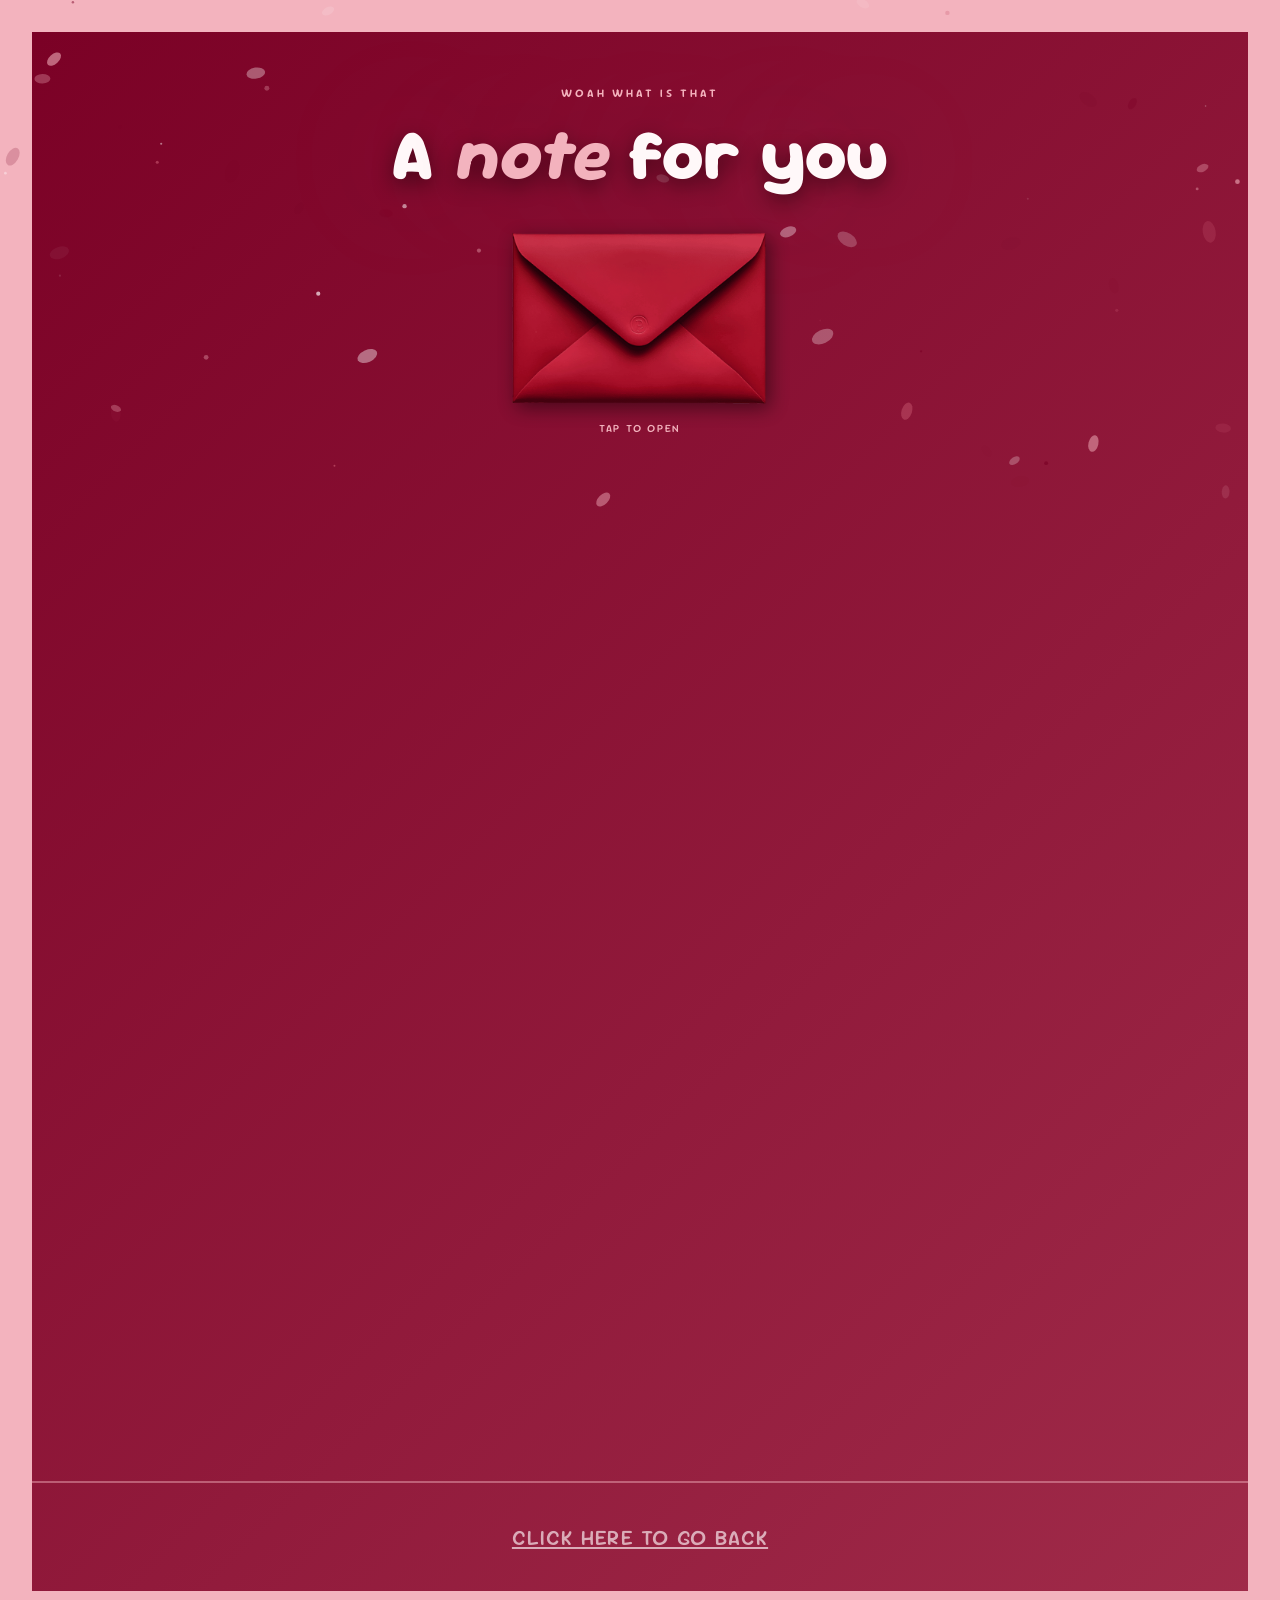
==== flowers.html @ 379592ff "Add files via upload" ====
<!DOCTYPE html>
<html lang="en">
<head>
  <meta charset="UTF-8" />
  <meta name="viewport" content="width=device-width, initial-scale=1.0" />
  <title>A Gift For You — Birthday 2026</title>

  <!-- Google Fonts -->
  <link rel="preconnect" href="https://fonts.googleapis.com" />
  <link rel="preconnect" href="https://fonts.gstatic.com" crossorigin />
  <link href="https://fonts.googleapis.com/css2?family=Sour+Gummy:ital,wght@0,100..900;1,100..900&display=swap" rel="stylesheet" />

  <link rel="stylesheet" href="flowers.css" />
</head>
<body>

  <!-- Petal + sparkles -->
  <canvas id="petals" aria-hidden="true"></canvas>

  <div class="page">

    <header class="page-header">
      <p class="page-eyebrow">Woah what is that</p>
      <h1 class="page-title">
        A <em>note</em> for you
      </h1>
    </header>

    <!-- enveloppe image to click -->
    <div class="seal-wrap" id="sealWrap" aria-live="polite">
      <div>
        <div
          id="seal"
          role="button"
          tabindex="0"
          aria-label="Click to open your letter"
          class="seal"
        >
          <img
            src="Images/envelope.png"
            alt="A bouquet of flowers — click to open your letter"
            id="sealImg"
          />
        </div>
        <p class="seal-hint" id="sealHint">Tap to open</p>
      </div>
    </div>

    <!-- note card -->
    <div class="letter-wrap" id="letterWrap" aria-hidden="true">
      <div class="letter-card">

        <!-- corner decorations -->
        <svg class="floral-corner tl" viewBox="0 0 120 120" fill="none" xmlns="http://www.w3.org/2000/svg" aria-hidden="true">
          <path d="M10 110 Q10 10 110 10" stroke="#8FAF7E" stroke-width="1.5" fill="none"/>
          <circle cx="28" cy="42" r="8" fill="#E8A0B0" opacity=".7"/>
          <circle cx="42" cy="26" r="6" fill="#D4A44C" opacity=".6"/>
          <circle cx="18" cy="62" r="5" fill="#E8A0B0" opacity=".5"/>
          <path d="M22 48 Q26 36 36 34" stroke="#8FAF7E" stroke-width="1" fill="none"/>
          <path d="M14 70 Q16 58 24 54" stroke="#8FAF7E" stroke-width="1" fill="none"/>
          <circle cx="55" cy="18" r="4" fill="#E8A0B0" opacity=".5"/>
          <path d="M48 22 Q52 14 58 14" stroke="#8FAF7E" stroke-width="1" fill="none"/>
          <ellipse cx="32" cy="52" rx="5" ry="9" fill="#8FAF7E" opacity=".4" transform="rotate(-40 32 52)"/>
          <ellipse cx="46" cy="34" rx="4" ry="7" fill="#8FAF7E" opacity=".35" transform="rotate(-65 46 34)"/>
          <ellipse cx="20" cy="74" rx="3.5" ry="6" fill="#8FAF7E" opacity=".35" transform="rotate(-20 20 74)"/>
        </svg>

        <svg class="floral-corner tr" viewBox="0 0 120 120" fill="none" xmlns="http://www.w3.org/2000/svg" aria-hidden="true">
          <path d="M10 110 Q10 10 110 10" stroke="#8FAF7E" stroke-width="1.5" fill="none"/>
          <circle cx="28" cy="42" r="8" fill="#E8A0B0" opacity=".7"/>
          <circle cx="42" cy="26" r="6" fill="#D4A44C" opacity=".6"/>
          <circle cx="18" cy="62" r="5" fill="#E8A0B0" opacity=".5"/>
          <path d="M22 48 Q26 36 36 34" stroke="#8FAF7E" stroke-width="1" fill="none"/>
          <circle cx="55" cy="18" r="4" fill="#E8A0B0" opacity=".5"/>
          <ellipse cx="32" cy="52" rx="5" ry="9" fill="#8FAF7E" opacity=".4" transform="rotate(-40 32 52)"/>
          <ellipse cx="46" cy="34" rx="4" ry="7" fill="#8FAF7E" opacity=".35" transform="rotate(-65 46 34)"/>
        </svg>

        <svg class="floral-corner bl" viewBox="0 0 120 120" fill="none" xmlns="http://www.w3.org/2000/svg" aria-hidden="true">
          <path d="M10 110 Q10 10 110 10" stroke="#8FAF7E" stroke-width="1.5" fill="none"/>
          <circle cx="28" cy="42" r="7" fill="#D4A44C" opacity=".65"/>
          <circle cx="42" cy="26" r="9" fill="#E8A0B0" opacity=".7"/>
          <circle cx="18" cy="62" r="5" fill="#D4A44C" opacity=".5"/>
          <ellipse cx="32" cy="52" rx="5" ry="9" fill="#8FAF7E" opacity=".4" transform="rotate(-40 32 52)"/>
          <ellipse cx="46" cy="34" rx="4" ry="7" fill="#8FAF7E" opacity=".35" transform="rotate(-65 46 34)"/>
        </svg>

        <svg class="floral-corner br" viewBox="0 0 120 120" fill="none" xmlns="http://www.w3.org/2000/svg" aria-hidden="true">
          <path d="M10 110 Q10 10 110 10" stroke="#8FAF7E" stroke-width="1.5" fill="none"/>
          <circle cx="28" cy="42" r="8" fill="#E8A0B0" opacity=".7"/>
          <circle cx="42" cy="26" r="6" fill="#D4A44C" opacity=".6"/>
          <circle cx="18" cy="62" r="5" fill="#E8A0B0" opacity=".5"/>
          <ellipse cx="32" cy="52" rx="5" ry="9" fill="#8FAF7E" opacity=".4" transform="rotate(-40 32 52)"/>
        </svg>

        <div class="letter-content">

          <p class="letter-greeting">
            Dear <span class="placeholder-text">Raya</span>,
          </p>

          <p class="letter-body">
            <span class="placeholder-text">
              I’m not very good at writing messages, but it felt important to write one for someone who does so much and brings so much joy to my daily life, even from an ocean away.
            </span>
          </p>

          <p class="letter-body">
            <span class="placeholder-text">
              I’ve been incredibly proud of you this year. The effort you’ve put into school and everything you’ve achieved has been amazing to watch.
              You deserve a day filled with happiness, laughter, and all the appreciation in the world. I hope this next year brings you exciting opportunities, new challenges to chase, and plenty of reasons to be proud of yourself.
              And hopefully, we’ll get to share many more memories together along the way.
            </span>
          </p>

          <p class="letter-body">
            <span class="placeholder-text">
              People say addictions can be bad, but this might genuinely be the healthiest addiction I’ll ever know.
              You’ve become such a safe place in my life, someone I can always turn to and trust. I love everything about you, both inside and out, and I hope that never changes.
              Keep chasing your goals, keep surrounding yourself with the people you love, and keep shining as brightly as you always do. Happy Birthday.
            </span>
          </p>

          <div class="letter-sign-off">
            <span class="placeholder-text">With all my appreciation,</span><br />
            <span class="letter-signature placeholder-text">Felix 𖹭.</span>
          </div>

        </div><!-- /letter-content -->
      </div><!-- /letter-card -->
    </div><!-- /letter-wrap -->

  </div><!-- /page -->

  <footer>
    <a style="text-decoration: none;" href="Home.html">
    <p class="hint">Click here to go back</p>
  </a>
  </footer>

  <!-- sparkles and petal -->
  <script>
    (() => {
      const canvas = document.getElementById('petals');
      const ctx    = canvas.getContext('2d');

      if (window.matchMedia('(prefers-reduced-motion: reduce)').matches) return;

      const PINK  = 'rgba(243, 179, 190,';
      const PETAL = 'rgba(199, 87, 111,';
      const DEEP  = 'rgba(122, 0, 37,';
      const WHITE = 'rgba(255, 248, 249,';

      let W, H, particles = [];

      function resize() {
        W = canvas.width  = window.innerWidth;
        H = canvas.height = window.innerHeight;
      }

      function rand(a, b) { return a + Math.random() * (b - a); }

      function createParticle() {
        const type   = Math.random() > .55 ? 'petal' : 'sparkle';
        const colors = [PINK, PETAL, DEEP, WHITE];
        return {
          type,
          x:            rand(0, W),
          y:            rand(-H * .2, H * .5),
          r:            type === 'petal' ? rand(3, 7) : rand(.8, 2.5),
          speed:        rand(.3, .9),
          opacity:      rand(.25, .75),
          drift:        rand(-.5, .5),
          wobble:       rand(0, Math.PI * 2),
          wobbleSpeed:  rand(.01, .035),
          wobbleAmt:    rand(.4, 1.2),
          color:        colors[Math.floor(Math.random() * colors.length)],
          twinkle:      rand(0, Math.PI * 2),
          twinkleSpeed: rand(.02, .05),
          angle:        rand(0, Math.PI * 2),
          angleSpeed:   rand(-.015, .015),
        };
      }

      function drawPetal(p) {
        ctx.save();
        ctx.translate(p.x, p.y);
        ctx.rotate(p.angle);
        ctx.scale(1, 1.7);
        ctx.beginPath();
        ctx.arc(0, 0, p.r, 0, Math.PI * 2);
        const alpha = p.opacity * (.55 + .45 * Math.sin(p.twinkle));
        ctx.fillStyle = `${p.color}${alpha.toFixed(2)})`;
        ctx.fill();
        ctx.restore();
      }

      function drawSparkle(p) {
        const alpha = p.opacity * (.5 + .5 * Math.sin(p.twinkle));
        ctx.beginPath();
        ctx.arc(p.x, p.y, p.r, 0, Math.PI * 2);
        ctx.fillStyle = `${p.color}${alpha.toFixed(2)})`;
        ctx.fill();
      }

      function init() {
        resize();
        particles = Array.from({ length: 65 }, createParticle);
      }

      function draw() {
        ctx.clearRect(0, 0, W, H);
        for (const p of particles) {
          p.wobble     += p.wobbleSpeed;
          p.angle      += p.angleSpeed;
          p.twinkle    += p.twinkleSpeed;
          p.y          += p.speed;
          p.x          += p.drift + Math.sin(p.wobble) * p.wobbleAmt;
          if (p.type === 'petal') drawPetal(p);
          else                    drawSparkle(p);
          if (p.y > H + 20 || p.x < -20 || p.x > W + 20) {
            Object.assign(p, createParticle(), { y: rand(-60, -10) });
          }
        }
        requestAnimationFrame(draw);
      }

      window.addEventListener('resize', resize);
      init();
      draw();
    })();
  </script>

  <!-- old seal -->
  <script>
    (() => {
      const seal       = document.getElementById('seal');
      const sealHint   = document.getElementById('sealHint');
      const letterWrap = document.getElementById('letterWrap');
      const petalRow   = document.getElementById('petalRow');
      let opened       = false;

      function openLetter() {
        if (opened) return;
        opened = true;

        seal.classList.add('cracking');
        sealHint.style.opacity = '0';

        setTimeout(() => {
          seal.style.display     = 'none';
          sealHint.style.display = 'none';
          letterWrap.setAttribute('aria-hidden', 'false');
          letterWrap.classList.add('open');
          setTimeout(() => petalRow.classList.add('visible'), 800);
        }, 520);
      }

      seal.addEventListener('click', openLetter);
      seal.addEventListener('keydown', e => {
        if (e.key === 'Enter' || e.key === ' ') { e.preventDefault(); openLetter(); }
      });

      // Reduced motion — skip straight to open
      if (window.matchMedia('(prefers-reduced-motion: reduce)').matches) {
        seal.style.display     = 'none';
        sealHint.style.display = 'none';
        letterWrap.setAttribute('aria-hidden', 'false');
        letterWrap.classList.add('open');
        petalRow.classList.add('visible');
      }
    })();
  </script>

</body>
</html>
---- flowers.css ----
/* reset */
*, *::before, *::after {
  box-sizing: border-box;
  margin: 0;
  padding: 0;
}

:root {
  --pink:       rgb(243, 179, 190);
  --pink-soft:  rgba(243, 179, 190, 0.18);
  --pink-mid:   rgba(243, 179, 190, 0.45);
  --crimson:    #570013;
  --rose-mid:   #c7576f;
  --deep:       #7a0025;
  --white:      #fff8f9;
  --white-dim:  rgba(255, 248, 249, 0.65);

  /* Letter-specific */
  --cream:      #FDF6EC;
  --ink:        #2C1A0E;
  --ink-dim:    rgba(44, 26, 14, 0.65);
  --ink-faint:  rgba(44, 26, 14, 0.12);

  --border-w:   2rem;
  --border-clr: rgb(243, 179, 190);
}

html { scroll-behavior: smooth; }

body {
  border: var(--border-w) solid var(--border-clr);
  background: linear-gradient(-45deg, #570013, #c7576f, #7a0025);
  background-size: 400% 400%;
  animation: gradientMove 15s ease infinite;
  font-family: 'Sour Gummy', cursive;
  color: var(--white);
  min-height: 100vh;
  overflow-x: hidden;
  position: relative;
  display: flex;
  flex-direction: column;
  align-items: center;
  justify-content: flex-start;
}

/* nic keyframes */
@keyframes gradientMove {
  0%   { background-position: 0% 50%; }
  50%  { background-position: 100% 50%; }
  100% { background-position: 0% 50%; }
}

@keyframes fadeUp {
  from { opacity: 0; transform: translateY(24px); }
  to   { opacity: 1; transform: translateY(0); }
}

@keyframes unfurl {
  0% {
    opacity: 0;
    transform: perspective(900px) rotateX(18deg) scaleY(0.82) translateY(32px);
    box-shadow: 0 4px 24px rgba(44, 26, 14, .18);
  }
  60% {
    opacity: 1;
    transform: perspective(900px) rotateX(-3deg) scaleY(1.01) translateY(-4px);
  }
  100% {
    opacity: 1;
    transform: perspective(900px) rotateX(0deg) scaleY(1) translateY(0);
    box-shadow: 0 24px 64px rgba(44, 26, 14, .28), 0 4px 16px rgba(44, 26, 14, .12);
  }
}

@keyframes sealCrack {
  0%   { transform: scale(1) rotate(0deg);   opacity: 1; }
  40%  { transform: scale(1.1) rotate(-5deg); opacity: 1; }
  70%  { transform: scale(0.9) rotate(3deg);  opacity: 0.6; }
  100% { transform: scale(0) rotate(10deg);   opacity: 0; }
}

@keyframes shimmer {
  0%, 100% { opacity: .5; }
  50%       { opacity: 1; }
}

#petals {
  position: fixed;
  inset: 0;
  pointer-events: none;
  z-index: 0;
}

/* page wrapper */
.page {
  position: relative;
  z-index: 1;
  width: 100%;
  display: flex;
  flex-direction: column;
  align-items: center;
  padding: clamp(2.5rem, 6vh, 5rem) clamp(1rem, 4vw, 3rem) clamp(3rem, 8vh, 6rem);
  gap: clamp(1.5rem, 3vh, 2.8rem);
}

/* page header */
.page-header {
  text-align: center;
  animation: fadeUp .7s ease both;
}

.page-eyebrow {
  font-size: .72rem;
  font-weight: 600;
  letter-spacing: .24em;
  text-transform: uppercase;
  color: var(--pink);
  margin-bottom: .9rem;
}

.page-title {
  font-size: clamp(2rem, 7vw, 4.5rem);
  font-weight: 800;
  color: var(--white);
  text-shadow:
    0 .1em .3em rgba(0, 0, 0, .45),
    0 0 2em rgba(243, 179, 190, .3);
  line-height: 1.1;
  margin-bottom: .5rem;
}

.page-title em {
  font-style: italic;
  color: var(--pink);
}

.page-divider {
  width: 48px;
  height: 2px;
  background: var(--pink);
  border-radius: 2px;
  opacity: .6;
  margin: 1.2rem auto 0;
}

/* seal wrap */
.seal-wrap {
  display: flex;
  align-items: center;
  justify-content: center;
  flex-direction: column;
  animation: fadeUp .6s ease .2s both;
}

/* seal */
.seal {
  display: inline-block;
  cursor: pointer;
}

.seal img {
  width: clamp(140px, 28vw, 260px);
  height: auto;
  display: block;
  opacity: .88;
  filter: drop-shadow(0.3rem 0.35rem 0.6rem rgba(0, 0, 0, .55));
  transition:
    transform .35s cubic-bezier(.34, 1.56, .64, 1),
    filter .35s ease,
    opacity .3s ease;
}

.seal:hover img,
.seal:focus-visible img {
  transform: scale(1.08) rotate(5deg);
  filter:
    drop-shadow(0.3rem 0.35rem 0.6rem rgba(0, 0, 0, .55))
    drop-shadow(0 0 1.2rem rgba(243, 179, 190, .7));
  opacity: 1;
}

.seal:focus-visible {
  outline: none;
}

.seal.cracking {
  animation: sealCrack .55s cubic-bezier(.36, .07, .19, .97) forwards;
}

/* old seal */
.seal-hint {
  font-size: .68rem;
  font-weight: 500;
  letter-spacing: .16em;
  text-transform: uppercase;
  color: var(--pink);
  margin-top: .6rem;
  text-align: center;
  animation: shimmer 2.5s ease-in-out infinite;
}

/* letter wrap */
.letter-wrap {
  width: 100%;
  max-width: 680px;
  opacity: 0;
  pointer-events: none;
  transform: perspective(900px) rotateX(18deg) scaleY(0.82) translateY(32px);
  transition: none;
}

.letter-wrap.open {
  animation: unfurl .9s cubic-bezier(.22, 1, .36, 1) .1s forwards;
  pointer-events: auto;
}

/* letter holder */
.letter-card {
  position: relative;
  background: var(--cream);
  border-radius: 4px;
  padding: clamp(2.2rem, 6vw, 4rem) clamp(2rem, 5vw, 3.5rem) clamp(2.5rem, 6vw, 4.5rem);
  overflow: hidden;
  background-image: repeating-linear-gradient(
    transparent,
    transparent 27px,
    var(--ink-faint) 27px,
    var(--ink-faint) 28px
  );
  background-size: 100% 28px;
  background-position: 0 3.8rem;
}

/* crease animation */
.letter-card::before {
  content: '';
  position: absolute;
  top: 0; left: 0; right: 0;
  height: 3px;
  background: linear-gradient(90deg,
    transparent 0%,
    var(--ink-faint) 20%,
    rgba(44, 26, 14, .06) 50%,
    var(--ink-faint) 80%,
    transparent 100%
  );
}

/* letter vignette */
.letter-card::after {
  content: '';
  position: absolute;
  inset: 0;
  background: radial-gradient(ellipse 90% 80% at 50% 50%, transparent 60%, rgba(180, 120, 60, .07));
  pointer-events: none;
}

/* letter decorations */
.floral-corner {
  position: absolute;
  width: clamp(80px, 14vw, 130px);
  height: clamp(80px, 14vw, 130px);
  opacity: .22;
  pointer-events: none;
}

.floral-corner.tl { top: .5rem;    left: .5rem;  transform: rotate(0deg); }
.floral-corner.tr { top: .5rem;    right: .5rem; transform: rotate(90deg); }
.floral-corner.bl { bottom: .5rem; left: .5rem;  transform: rotate(270deg); }
.floral-corner.br { bottom: .5rem; right: .5rem; transform: rotate(180deg); }

/* letter content */
.letter-content {
  position: relative;
  z-index: 1;
}

.letter-greeting {
  font-size: clamp(1.6rem, 4vw, 2.4rem);
  font-weight: 800;
  font-style: italic;
  color: var(--rose-mid);
  margin-bottom: 1.6rem;
  line-height: 1.1;
}

.letter-body {
  font-size: clamp(.95rem, 1.8vw, 1.1rem);
  font-weight: 400;
  color: var(--ink);
  line-height: 2;
  margin-bottom: 1.4rem;
}

.placeholder-text {
  color: var(--ink-dim);
  font-style: italic;
  border-bottom: 1px dashed rgba(44, 26, 14, .2);
}

.letter-sign-off {
  font-size: clamp(1rem, 2vw, 1.2rem);
  font-weight: 600;
  color: var(--ink);
  margin-top: 2rem;
  line-height: 1.8;
}

.letter-signature {
  font-size: clamp(1.5rem, 3.5vw, 2.2rem);
  font-weight: 800;
  font-style: italic;
  color: var(--rose-mid);
  margin-top: .3rem;
  display: inline-block;
}

/* ── FOOTER ── */
footer {
  position: relative;
  z-index: 1;
  border-top: 2px solid var(--pink-mid);
  width: 100%;
  padding: 2.5rem 2rem;
  text-align: center;
  font-size: .78rem;
  font-weight: 600;
  color: var(--pink);
  letter-spacing: .1em;
  text-transform: uppercase;
  margin-top: auto;
}

.hint {
  font-size: clamp(.85rem, 2.2vw, 1.35rem);
  font-weight: 500;
  text-decoration: underline;
  color: var(--white-dim);
  letter-spacing: .06em;
  animation: fadeUp .9s ease .3s both;
}

/* ── RESPONSIVE: tablet ── */
@media (max-width: 700px) {
  :root { --border-w: 1.2rem; }
  .floral-corner { width: 70px; height: 70px; }
}

/* ── RESPONSIVE: mobile ── */
@media (max-width: 420px) {
  :root { --border-w: 1rem; }
  .floral-corner { width: 52px; height: 52px; opacity: .15; }
}

/* ── RESPONSIVE: landscape phone ── */
@media (max-height: 520px) {
  .page { padding-top: 1.5rem; gap: 1rem; }
  .page-title { font-size: clamp(1.5rem, 5vw, 2.4rem); }
}

/* ── REDUCED MOTION ── */
@media (prefers-reduced-motion: reduce) {
  body         { animation: none; }
  .seal        { animation: none !important; }
  .letter-wrap { animation: none !important; opacity: 1; transform: none; pointer-events: auto; }
  .page-header,
  .seal-wrap   { animation: none; opacity: 1; }
  .petal-row   { animation: none; }
}
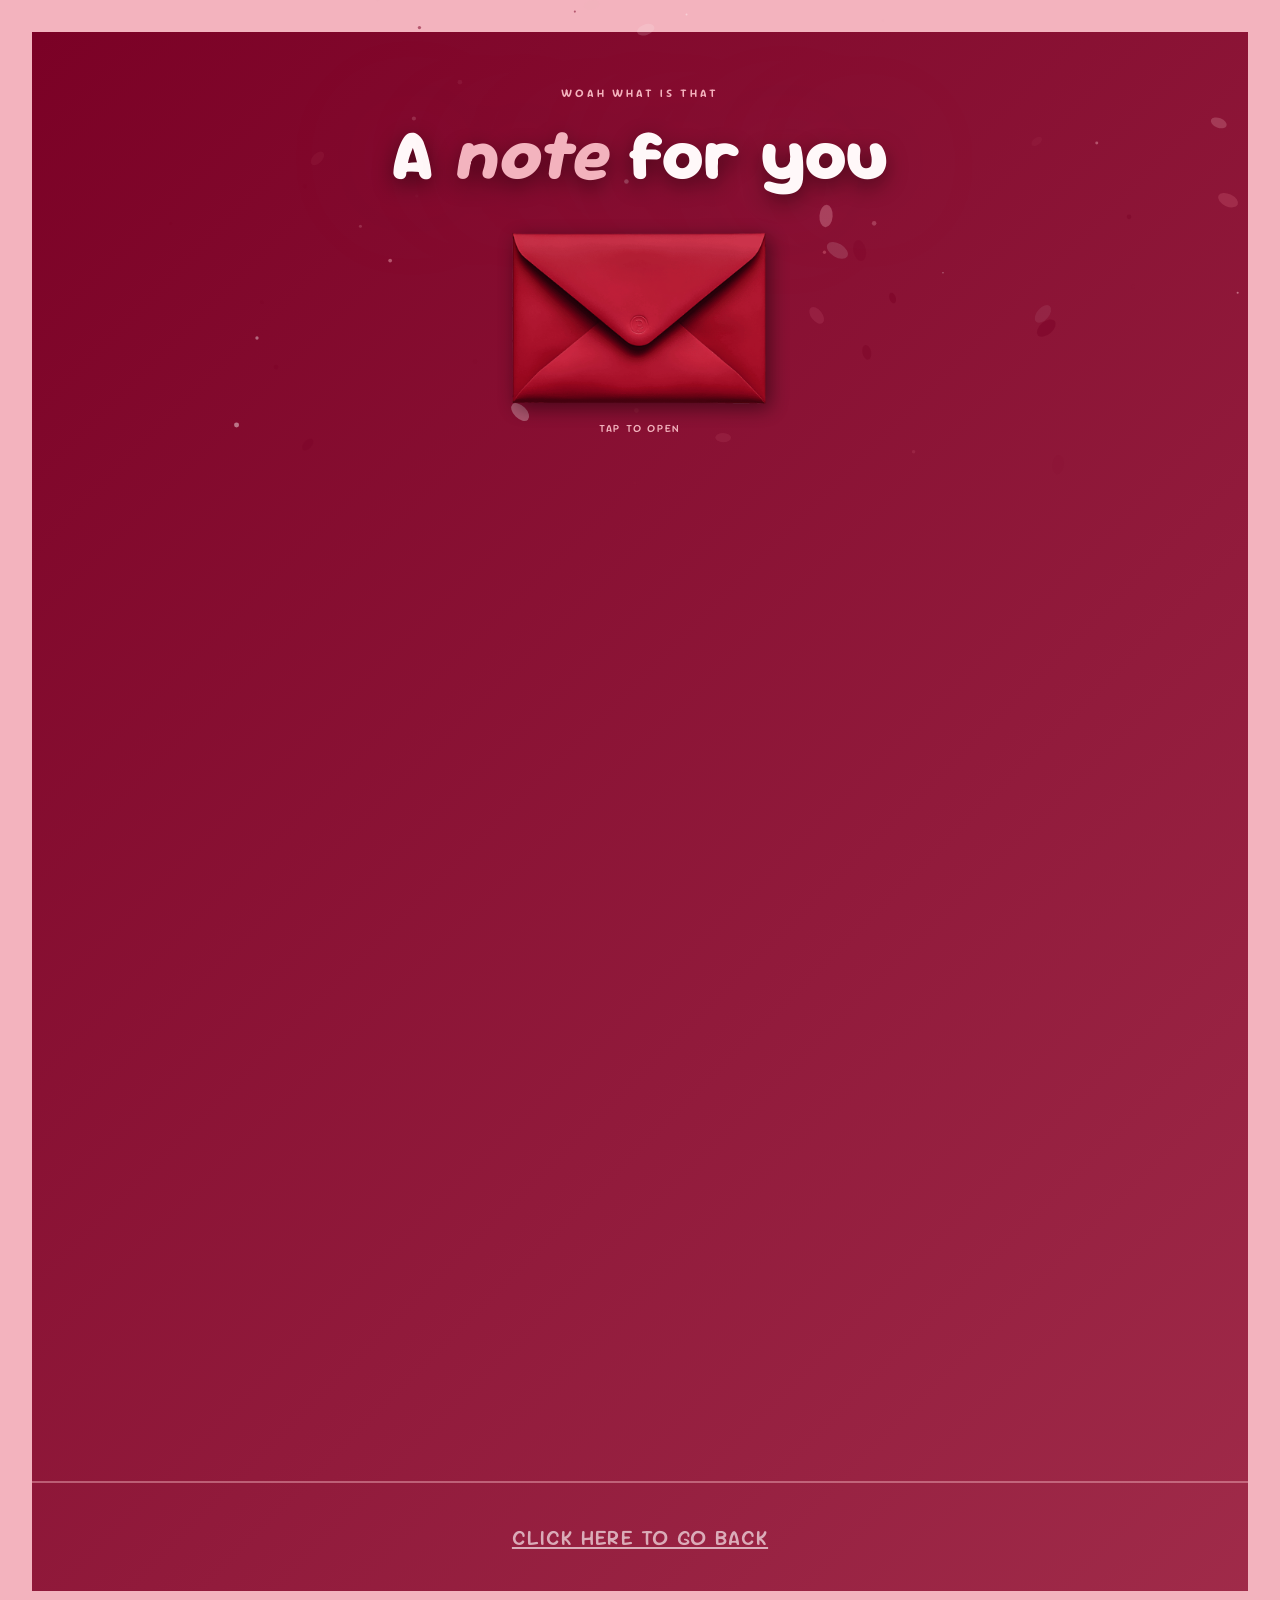
==== commit 8e136eaa: "Update flowers.html" ====
--- a/flowers.html
+++ b/flowers.html
@@ -133,7 +133,7 @@
   </div><!-- /page -->
 
   <footer>
-    <a style="text-decoration: none;" href="Home.html">
+    <a style="text-decoration: none;" href="home.html">
     <p class="hint">Click here to go back</p>
   </a>
   </footer>
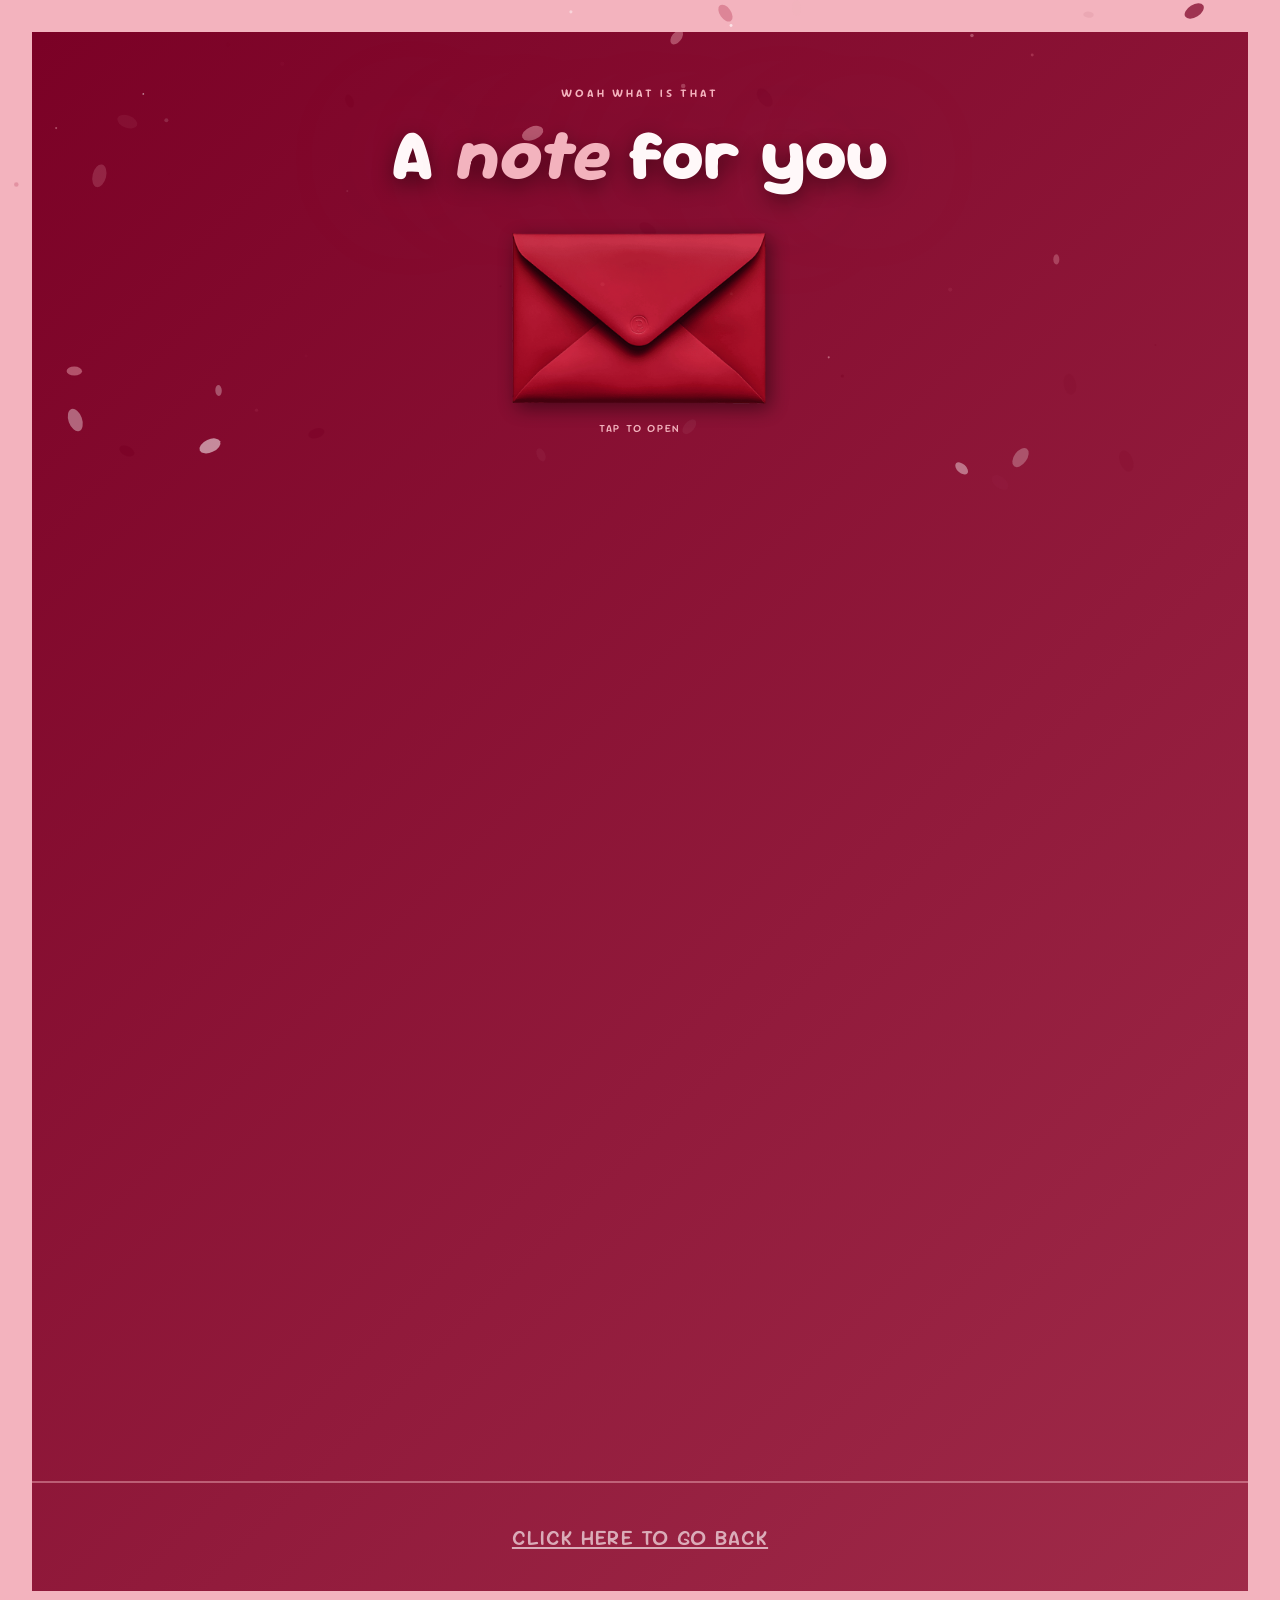
==== commit f055c3d3: "Update flowers.html" ====
--- a/flowers.html
+++ b/flowers.html
@@ -3,7 +3,7 @@
 <head>
   <meta charset="UTF-8" />
   <meta name="viewport" content="width=device-width, initial-scale=1.0" />
-  <title>A Gift For You — Birthday 2026</title>
+  <title>Birthday 2026</title>
 
   <!-- Google Fonts -->
   <link rel="preconnect" href="https://fonts.googleapis.com" />
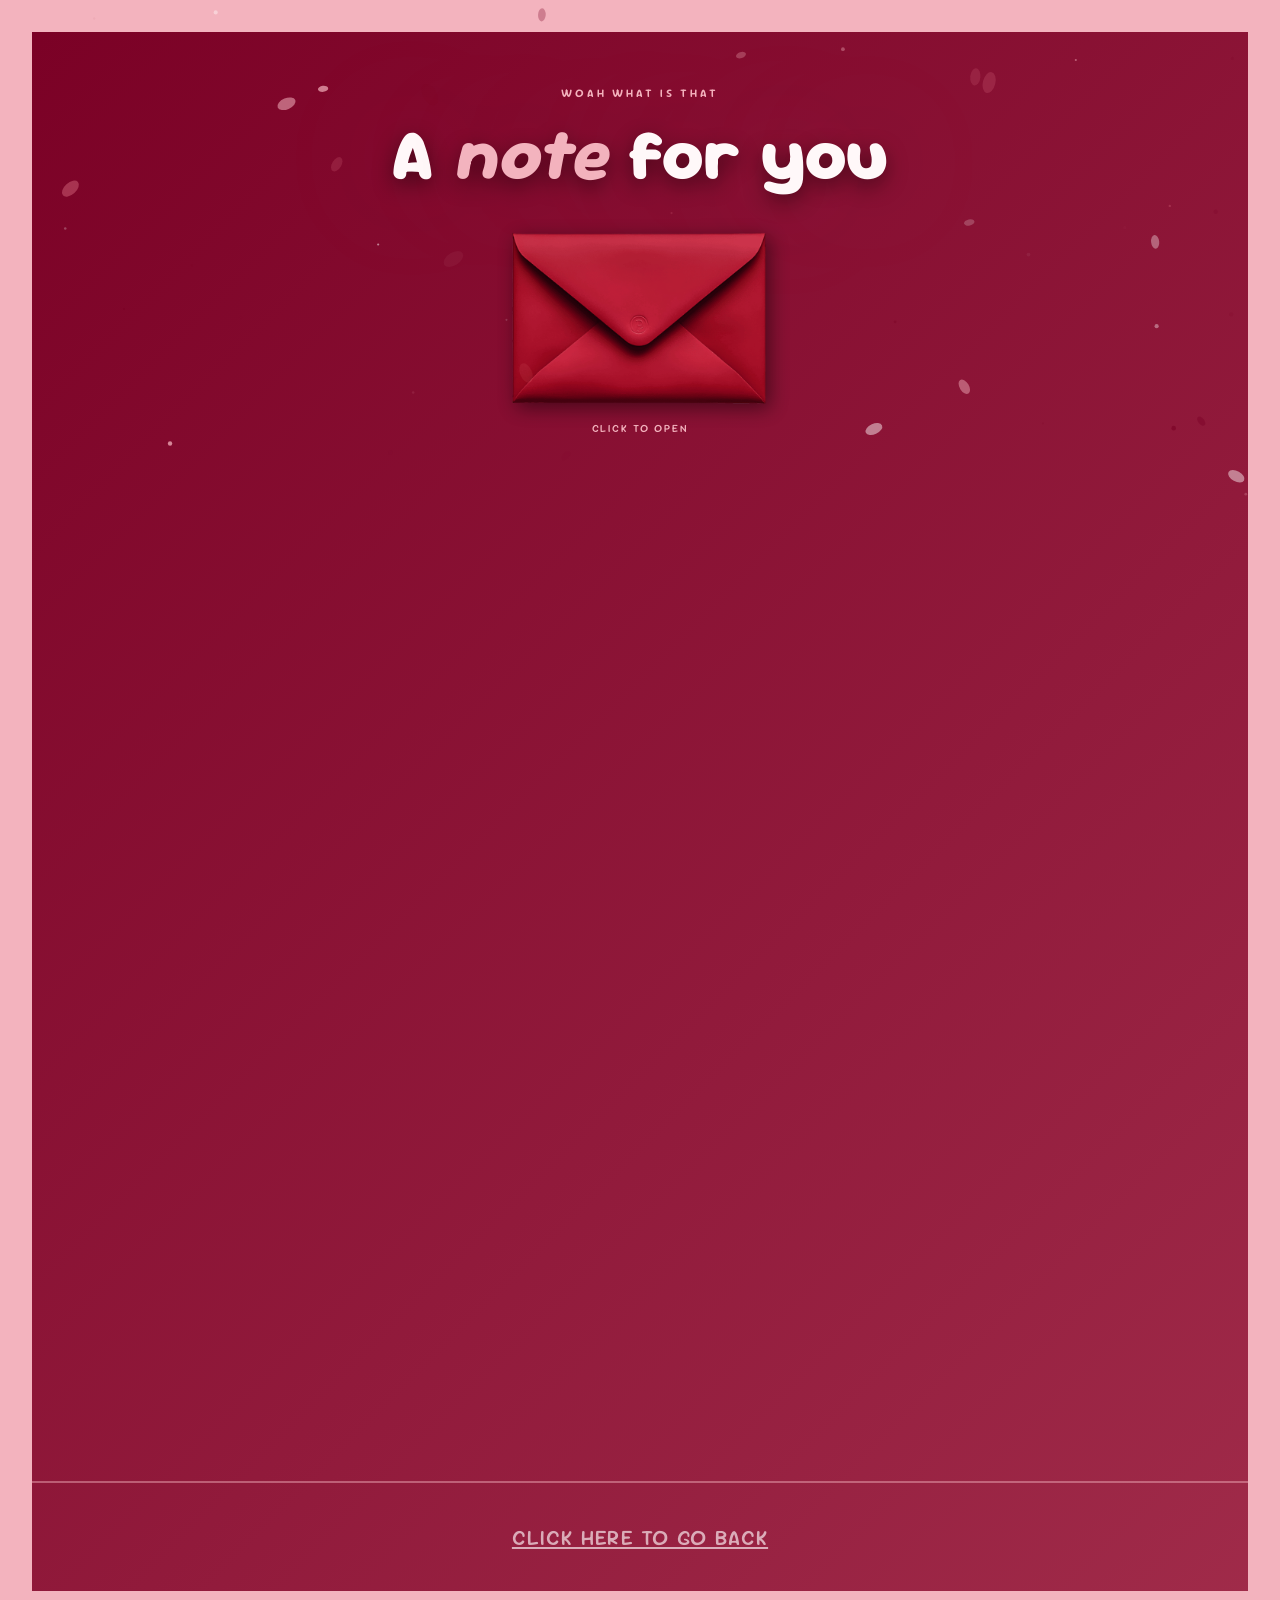
==== commit a92371bc: "Update flowers.html" ====
--- a/flowers.html
+++ b/flowers.html
@@ -42,7 +42,7 @@
             id="sealImg"
           />
         </div>
-        <p class="seal-hint" id="sealHint">Tap to open</p>
+        <p class="seal-hint" id="sealHint">Click to open</p>
       </div>
     </div>
 
@@ -123,7 +123,7 @@
 
           <div class="letter-sign-off">
             <span class="placeholder-text">With all my appreciation,</span><br />
-            <span class="letter-signature placeholder-text">Felix 𖹭.</span>
+            <span class="letter-signature placeholder-text">Jean-Félix 𖹭.</span>
           </div>
 
         </div><!-- /letter-content -->
